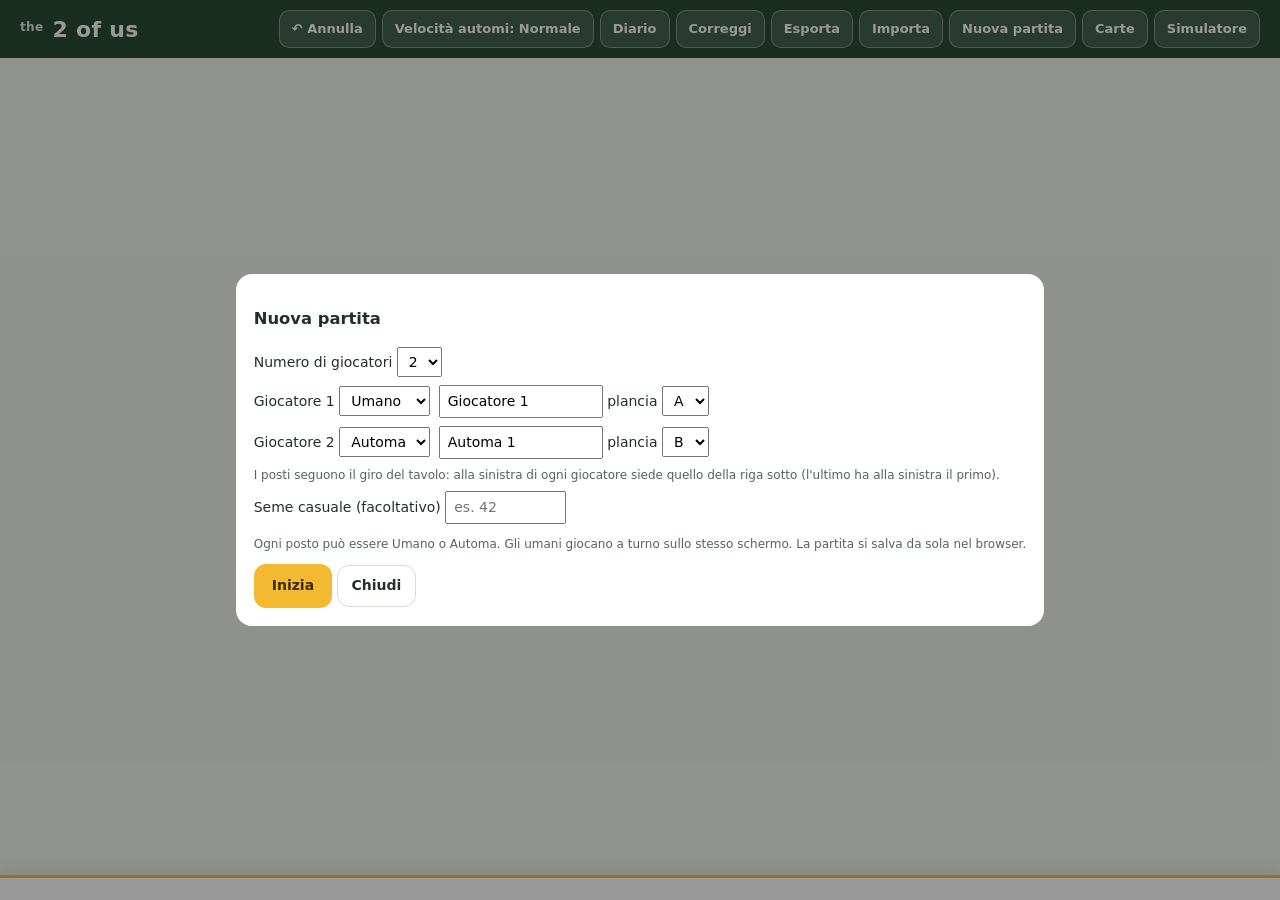
==== index.html @ 9119184b "Add files via upload" ====
<!DOCTYPE html>
<html lang="it">
<head>
<meta charset="utf-8">
<title>the 2 of us – Playtest</title>
<meta name="viewport" content="width=device-width, initial-scale=1">
<link rel="stylesheet" href="style.css?v=20261121a">
</head>
<body>
<header id="top">
  <div class="brand"><span class="brand-the">the</span> 2 of us</div>
  <div class="info" id="hinfo"></div>
  <nav>
    <button id="bUndo" title="Annulla l'ultimo passo">↶ Annulla</button>
    <button id="bSpeed" title="Quanto aspettano gli automi prima di ogni mossa, per poterle seguire (clic per cambiare)">Velocità automi: Normale</button>
    <button id="bLog">Diario</button>
    <button id="bFix">Correggi</button>
    <button id="bSave">Esporta</button>
    <button id="bLoad">Importa</button>
    <button id="bNew">Nuova partita</button>
    <button onclick="location.href='verifica.html'" title="Controlla tutte le carte e come le applica il motore">Carte</button>
    <button onclick="location.href='simulatore.html'" title="Partite tra automi, statistiche, allenamento">Simulatore</button>
  </nav>
</header>

<main id="table">
  <div id="boardCol"></div>
  <aside id="playerCol"></aside>
</main>

<footer id="dock"></footer>

<div id="prompt" class="prompt" hidden></div>
<div id="peek" class="peek" hidden></div>
<aside id="logPanel" class="logpanel" hidden><div class="lp-head"><b>Diario</b><button id="bLogClose" aria-label="Chiudi il diario">✕</button></div><div id="log"></div></aside>

<div class="modal" id="mNew"><div class="box">
  <h3>Nuova partita</h3>
  <label>Numero di giocatori <select id="nP"><option>2</option><option>3</option><option>4</option></select></label>
  <div id="pNames"></div>
  <label>Seme casuale (facoltativo) <input id="seed" size="10" placeholder="es. 42"></label>
  <p class="small">Ogni posto può essere Umano o Automa. Gli umani giocano a turno sullo stesso schermo. La partita si salva da sola nel browser.</p>
  <button class="go" id="bStart">Inizia</button> <button class="btn" id="bCancelNew">Chiudi</button>
</div></div>
<div class="modal" id="mFix"><div class="box" id="fixBox"></div></div>
<div class="modal" id="mScore"><div class="box score" id="scoreBox"></div></div>
<input type="file" id="fileIn" accept=".json" style="display:none">

<script src="board-data.js?v=20261120d"></script>
<script src="effects-data.js?v=20261120d"></script>
<script src="card-logic.js?v=20261120d"></script>
<script src="card-images.js?v=20261120d"></script>
<script src="engine.js?v=20261120d"></script>
<script src="bot-weights.js?v=20261120d"></script>
<script src="bot.js?v=20261120d"></script>
<script src="ui.js?v=20261120d"></script>
</body>
</html>
---- style.css ----
/* the 2 of us – stile layout "Tavolo" */
:root{
  --ink:#22302A; --muted:#56645C; --ground:#EEF2EA; --panel:#fff; --line:#D5DDD2; --soft:#F6F8F4;
  --blue:#2F6FCB; --brown:#8A5A2B; --green:#2F8A42; --sun:#F2B931; --sunsoft:#FFF7E0; --hot:#E08E00; --red:#C0392B;
  --head:#2B4A37; --radius:14px;
  --font:"Nunito",system-ui,-apple-system,"Segoe UI",sans-serif;
  --display:"Fredoka","Nunito",system-ui,sans-serif;
}
*{box-sizing:border-box}
body{margin:0;font:14px/1.35 var(--font);color:var(--ink);background:var(--ground);padding-bottom:210px}
button{font:inherit;color:inherit}
img{display:block}
.small{font-size:12px;color:var(--muted)}
.ic{width:22px;height:22px;object-fit:contain;flex:none;display:inline-block;vertical-align:middle}
.dot{display:inline-block;width:12px;height:12px;border-radius:50%;border:2px solid #fff;box-shadow:0 0 0 1px #0003;flex:none;vertical-align:middle}

/* header */
#top{position:sticky;top:0;z-index:40;display:flex;flex-wrap:wrap;align-items:center;gap:10px 16px;padding:10px 20px;background:var(--head);color:#fff}
.brand{font:700 22px var(--display);letter-spacing:.3px}
.brand-the{font-size:.55em;font-weight:600;vertical-align:.45em;margin-right:1px;opacity:.85}
#top .info{flex:1 1 auto;display:flex;gap:8px;flex-wrap:wrap;align-items:center}
.pill{display:inline-flex;align-items:center;gap:6px;background:#ffffff1f;border-radius:999px;padding:4px 12px;font-size:13px}
.pill.sun{background:var(--sun);color:#3B2A00;font-weight:800}
#top nav{display:flex;gap:6px;flex-wrap:wrap}
#top nav button{background:#ffffff1f;color:#fff;border:1px solid #ffffff55;border-radius:10px;padding:7px 12px;min-height:38px;font-weight:700;font-size:13px;cursor:pointer}
#top nav button:hover{background:#ffffff33}

/* layout */
#table{display:flex;flex-wrap:wrap;gap:14px;padding:14px 20px;align-items:stretch}
#boardCol{flex:999 1 640px;min-width:0;display:flex;flex-direction:column;gap:14px}
#playerCol{flex:1 1 400px;min-width:0;max-width:540px;display:flex;flex-direction:column;gap:14px}
.panel{background:var(--panel);border:1px solid var(--line);border-radius:16px;padding:14px}
.panel h2{font:600 17px var(--display);margin:0}
.ph{display:flex;align-items:baseline;justify-content:space-between;gap:8px;margin-bottom:10px;flex-wrap:wrap}
.row2{display:flex;flex-wrap:wrap;gap:14px}
.row2>.panel{flex:1 1 380px;min-width:0}

/* spazi azione */
.spaces{display:grid;grid-template-columns:repeat(auto-fill,minmax(220px,1fr));gap:10px}
.space{position:relative;background:#fff;border:1px solid var(--line);border-radius:var(--radius);display:flex;flex-direction:column}
.space.occ{background:#F2F4F0}
.space.occ .act{opacity:.55}
.act{display:flex;flex-direction:column;gap:6px;padding:10px;text-align:left;background:none;border:0;border-radius:var(--radius);cursor:pointer;width:100%;min-height:96px}
.act+.act{border-top:1px dashed var(--line);border-radius:0 0 var(--radius) var(--radius)}
.act .t{display:flex;align-items:center;gap:8px}
.act .t img{width:38px;height:38px;object-fit:contain}
.act .nm{font:600 15px var(--display);line-height:1.15;flex:1;min-width:0}
.act .pills{display:flex;gap:6px;flex-wrap:wrap}
.spill{font-size:12px;font-weight:700;border-radius:999px;padding:2px 8px;background:#F2F4F0;color:var(--muted)}
.spill.best{background:#E6F0FB;color:var(--blue)}
.now{font-size:13px;background:var(--sunsoft);border-radius:8px;padding:6px 8px}
.now b{font-weight:800}
.act.can:hover,.act.can:focus-visible{background:#FFF3D6;outline:3px solid var(--hot);outline-offset:-3px}
.act.can .now{background:#FFE6A8}
.act[disabled]{cursor:not-allowed}
.occby{display:inline-flex;align-items:center;gap:4px;font-size:12px;font-weight:700;color:var(--muted)}
.meeple{display:inline-block;width:16px;height:18px;border-radius:8px 8px 3px 3px;border:1px solid #0005;vertical-align:middle}

/* popup livelli */
.levels{display:none;position:absolute;z-index:30;left:8px;top:calc(100% - 6px);width:min(420px,90vw);background:#fff;border:2px solid var(--ink);border-radius:14px;box-shadow:0 14px 34px #0003;padding:12px}
.space.pin .levels{display:block}
body.noworker .space:hover .levels{display:block}
.levels h3{font:600 15px var(--display);margin:0 0 6px}
.levels table{border-collapse:collapse;width:100%;font-size:13px}
.levels td{padding:5px 6px;border-top:1px solid #EEF1EC;vertical-align:top}
.levels td:first-child{width:46px;font-weight:800;text-align:center;color:var(--muted)}
.levels tr.l1 td{background:#FDEDEC}
.levels tr.l2 td{background:#E6F0FB}
.levels tr.l1.l2 td{background:linear-gradient(90deg,#FDEDEC,#E6F0FB)}
.levels .tag{font-size:11px;font-weight:800;border-radius:6px;padding:1px 5px;margin-left:4px;white-space:nowrap}
.levels .note{font-size:12px;color:var(--muted);margin-top:6px}

/* 2 monete */
.coins2{display:flex;align-items:center;gap:10px;padding:10px;border:1px dashed #B9C7B4;border-radius:var(--radius);background:#fff;cursor:pointer;text-align:left;min-height:64px}
.coins2 img{width:40px;height:40px;object-fit:contain}
.coins2.can:hover{outline:3px solid var(--hot);background:#FFF3D6}

/* tracciato hobby */
.htrack{display:flex;gap:4px}
.hcell{flex:1 1 0;min-width:40px;text-align:center;background:var(--soft);border:1px solid var(--line);border-radius:10px;padding:6px 2px 4px}
.hcell .n{font-weight:800;font-size:13px}
.hcell .c{display:flex;justify-content:center;align-items:center;gap:2px;font-size:11px;color:var(--muted)}
.hcell .c img{width:12px;height:12px}
.hcell .pins{height:14px;display:flex;justify-content:center;gap:2px;margin-top:2px}
.hcell.next{background:var(--sunsoft);border:2px dashed var(--hot);cursor:pointer}
.hcell.next:hover{background:#FFE6A8}
.hcell.next[disabled]{cursor:not-allowed;opacity:.6}

/* milestone */
.ms{display:flex;align-items:center;gap:6px;margin-bottom:6px}
.ms .lab{width:112px;display:flex;align-items:center;gap:6px;font-weight:700;font-size:13px;flex:none}
.ms .lab img{width:26px;height:26px;object-fit:contain}
.ms .sl{flex:1 1 0;min-width:0;background:var(--soft);border:1px solid var(--line);border-radius:8px;padding:3px;text-align:center;font-size:11px;min-height:44px}
.ms .sl.on{background:#fff}
.ms .sl.blk{opacity:.4;border-style:dashed}

/* parchi */
.parks{display:grid;grid-template-columns:repeat(3,minmax(0,1fr));gap:10px}
.park{background:#F1F8EC;border:1px solid #BFD9B2;border-radius:12px;padding:8px;display:flex;flex-direction:column;gap:6px;text-align:left}
.park > img{width:100%;height:auto;border-radius:8px}
.park .trees{display:flex;flex-wrap:wrap;gap:3px;justify-content:center;padding:2px 0}
.park .tree{width:20px;height:26px;display:block}
.park .tree.empty{opacity:.7}
.park .ln{display:flex;justify-content:space-between;align-items:center;font-size:12px;gap:6px}
.bar{height:6px;background:#DCE8D5;border-radius:4px}.bar>i{display:block;height:6px;background:var(--green);border-radius:4px}
.park.pick{cursor:pointer;outline:3px solid var(--hot);animation:pulse 1.4s infinite}
@keyframes pulse{50%{outline-color:#F2B93155}}

/* sogni */
.dreams{display:grid;grid-template-columns:repeat(auto-fill,minmax(150px,1fr));gap:10px}
.dream{position:relative}
.dream img{width:100%;height:auto;border-radius:10px}
.dream .marks{position:absolute;right:6px;top:22%;display:flex;flex-direction:column;gap:34%;height:66%}

/* display */
.display{display:grid;grid-template-columns:repeat(7,minmax(0,1fr));gap:8px}
.dslot .h{display:flex;justify-content:space-between;font-size:11px;font-weight:700;color:var(--muted);margin-bottom:3px}
.dslot .h span{display:flex;align-items:center;gap:2px}
.dslot .h img{width:13px;height:13px}
.dslot .wrap{position:relative}
.dslot.lock img.card{opacity:.4;filter:grayscale(1)}
.dslot .lockt{position:absolute;left:4px;right:4px;bottom:4px;background:#22302AE6;color:#fff;font-size:10px;font-weight:700;border-radius:6px;padding:2px 4px;text-align:center}
img.card{width:100%;height:auto;border-radius:9px;box-shadow:0 2px 6px #0002}

/* pannello giocatore */
.ptabs{display:flex;gap:6px;flex-wrap:wrap}
.ptab{flex:1 1 140px;border:1px solid var(--line);border-radius:12px;padding:8px 10px;background:#fff;cursor:pointer;text-align:left}
.ptab.sel{outline:2px solid var(--ink)}
.ptab.cur{box-shadow:inset 0 0 0 3px var(--sun)}
.ptab .n{font-weight:800;display:flex;align-items:center;gap:6px}
.ptab .s{font-size:12px;color:var(--muted)}
.me{border-width:2px}
.mehead{display:flex;align-items:center;gap:10px;margin-bottom:10px}
.mehead .nm{font:700 18px var(--display)}
.mehead .vp{margin-left:auto;font:700 20px var(--display);display:flex;align-items:center;gap:4px}
.res{display:flex;flex-wrap:wrap;gap:6px}
.chip{display:flex;align-items:center;gap:7px;background:var(--soft);border:1px solid var(--line);border-radius:12px;padding:5px 9px}
.chip img{width:22px;height:22px;object-fit:contain}
.chip b{font-size:15px;font-weight:800;line-height:1}
.chip span{font-size:11px;color:var(--muted);display:block;line-height:1.1}
.sect{font-size:11px;font-weight:800;letter-spacing:.6px;text-transform:uppercase;color:var(--muted);margin:12px 0 6px}

/* lavoratori */
.workers{display:grid;grid-template-columns:repeat(2,minmax(0,1fr));gap:10px}
.wcol{border:2px dashed #B9C7B4;border-radius:12px;padding:8px;display:flex;flex-direction:column;gap:8px;min-width:0}
.wbtn{display:flex;align-items:center;gap:8px;width:100%;background:#fff;border:1px solid var(--line);border-radius:10px;padding:6px 8px;min-height:48px;cursor:default;text-align:left}
.wbtn .mp{flex:none;display:flex;transition:transform .15s}
.wbtn .wl{font-weight:800;font-size:13px}
.wbtn .ws{font-size:11px;color:var(--muted)}
.wbtn.can{cursor:pointer}
.wbtn.can:hover{border-color:var(--hot)}
.wbtn.on{background:#FFF3D6;border:2px solid var(--hot)}
.wbtn.on .mp{transform:translateY(-6px);filter:drop-shadow(0 6px 4px #0004)}
.wbtn.used{opacity:.45}
.tally{display:flex;gap:6px;flex-wrap:wrap}
.tally span{display:inline-flex;align-items:center;gap:2px;font-size:13px;font-weight:800}
.tally img{width:20px;height:20px}
.stack{display:flex;flex-direction:column}
.stack img.card{width:100%;margin-top:-118%}
.stack img.card:first-child{margin-top:0}
.stack.small img.card{margin-top:-122%}
.stack.small img.card:first-child{margin-top:0}
.wcol .stackbox{max-width:120px}
.jbar{display:flex;align-items:center;gap:8px;flex-wrap:wrap;background:var(--sunsoft);border:2px solid var(--hot);border-radius:12px;padding:8px 10px;margin-top:10px}
.jbar .lbl{font-weight:800;font-size:13px;display:flex;align-items:center;gap:6px}
.seg{display:inline-flex;border:1px solid var(--line);border-radius:10px;overflow:hidden;background:#fff}
.seg button{border:0;background:#fff;padding:6px 12px;min-height:36px;font-weight:800;cursor:pointer}
.seg button.on{background:var(--hot);color:#fff}
.seg button[disabled]{opacity:.35;cursor:not-allowed}

/* tracciati e casa */
.trk{display:flex;align-items:center;gap:6px;margin-bottom:6px}
.trk .lab{width:74px;display:flex;align-items:center;gap:4px;font-size:12px;font-weight:800;flex:none}
.trk .cells{display:flex;gap:2px;flex:1;min-width:0}
.trk .cl{flex:1 1 0;min-width:0;text-align:center;font-size:10px;font-weight:800;padding:2px 0;border-radius:5px;background:var(--soft)}
.trk .cl.cur{background:var(--sun)}
.trk .cl.bar{border-right:3px solid var(--red)}
.trk .cl img{width:12px;height:12px;margin:1px auto 0}
.housewrap{display:flex;gap:12px;align-items:flex-start;flex-wrap:wrap}
.house{display:grid;grid-template-columns:repeat(6,var(--c,34px));grid-auto-rows:var(--c,34px);gap:3px}
.hc{position:relative;border-radius:6px;border:1px solid #0000001f;display:flex;align-items:center;justify-content:center}
.hc.W{background:#fff}.hc.G{background:#D9DDE2}.hc.B{background:#E3C9A8}.hc.V{background:#C6E4B5}
.hc.S{box-shadow:inset 0 0 0 2px #22302A66}
.hc img.b{width:58%;height:58%;object-fit:contain}
.hc .o{position:absolute;inset:2px;border-radius:5px;display:flex;align-items:center;justify-content:center;color:#fff;font-size:8px;font-weight:800;text-align:center;line-height:1.05;overflow:hidden;padding:1px}
.hc .o.room{background:var(--brown)}.hc .o.tile{background:#6B5B4E}.hc .o.garden{background:#4F8A3A}.hc .o.dog{background:#A0622B}.hc .o.cat{background:#E08A2D}
.hc .o img{width:70%;height:70%;object-fit:contain}
.hc.cand::after{content:"";position:absolute;inset:1px;border-radius:5px;background:#F2B93199;outline:3px solid var(--hot)}
.hc.clk{cursor:pointer}
.side{display:flex;flex-direction:column;gap:6px;font-size:12px;flex:1;min-width:150px}
.medals{display:flex;flex-direction:column;gap:4px}
.medals .mr{display:flex;align-items:center;gap:4px}
.medals .mr img{width:22px;height:22px}
.medals .md{font-size:10px;border:1px solid var(--line);border-radius:8px;padding:1px 5px;background:#fff}
.medals .md.used{opacity:.3;text-decoration:line-through}
.fam{display:grid;grid-template-columns:repeat(2,minmax(0,1fr));gap:6px}
.fam .f{border:1px solid var(--line);border-radius:10px;padding:5px;font-size:11px;display:flex;gap:6px;align-items:center;background:#fff}
.fam .f.on{background:#EAF5E4;border-color:#9CC28D}
.fam .f img{width:34px;height:auto;border-radius:4px}
.ben{display:flex;gap:8px;flex-wrap:wrap}
.ben span{display:flex;align-items:center;gap:4px;font-size:12px;font-weight:700;border:1px solid var(--line);border-radius:999px;padding:2px 8px 2px 2px;background:#fff}
.ben span.off{opacity:.35}
.ben img{width:24px;height:24px}
.ups{display:flex;gap:6px;flex-wrap:wrap}
.ups span{font-size:12px;border:1px solid var(--line);border-radius:8px;padding:2px 6px;background:#fff}
.rooms{display:grid;grid-template-columns:repeat(auto-fill,minmax(70px,1fr));gap:6px}
.opp{display:flex;align-items:center;gap:10px}
.opp .vp{font:700 18px var(--display)}

/* mano (dock) */
#dock{position:fixed;left:0;right:0;bottom:0;z-index:35;background:#fff;border-top:3px solid var(--sun);box-shadow:0 -6px 20px #0001;padding:10px 20px 12px;display:flex;flex-wrap:wrap;gap:12px 20px;align-items:flex-end}
.hand{flex:1 1 520px;min-width:0}
.hand .cards{display:flex;gap:10px;align-items:flex-end;overflow-x:auto;padding-top:16px}
.hc2{position:relative;flex:none;width:112px;border:0;background:none;padding:0;cursor:default;transition:transform .15s}
.hc2:hover{transform:translateY(-12px)}
.hc2 .st{position:absolute;left:4px;right:4px;bottom:4px;font-size:10px;font-weight:800;border-radius:6px;padding:2px 4px;text-align:center;color:#fff}
.hc2.ok .st{background:var(--green)}
.hc2.jl .st{background:var(--blue)}
.hc2.no img{opacity:.55;filter:grayscale(.7)}
.hc2.no .st{background:#555}
.hc2.dream .st{background:#3E9A4C}
.hc2.pick{cursor:pointer}
.hc2.pick img{outline:3px solid var(--hot)}
.hc2.chosen img{outline:4px solid var(--blue);transform:translateY(-8px)}
.turnbox{flex:1 1 340px;min-width:0;background:var(--sunsoft);border-radius:14px;padding:12px;display:flex;flex-direction:column;gap:8px}
.turnbox .tt{font:600 17px var(--display);display:flex;align-items:center;gap:8px}
.turnbox .tx{font-size:13px;color:var(--muted)}
.btns{display:flex;gap:8px;flex-wrap:wrap}
.btn{font-weight:700;background:#fff;color:var(--ink);border:1px solid var(--line);border-radius:12px;padding:8px 14px;min-height:42px;cursor:pointer}
.btn:hover:not([disabled]){border-color:var(--hot)}
.btn[disabled]{opacity:.4;cursor:not-allowed}
.go{font-weight:800;background:var(--sun);color:#3B2A00;border:0;border-radius:12px;padding:10px 18px;min-height:44px;cursor:pointer}
.go[disabled]{opacity:.45;cursor:not-allowed}

/* richiesta contestuale */
.prompt{position:fixed;z-index:45;top:74px;left:50%;transform:translateX(-50%);width:min(760px,94vw);max-height:calc(100vh - 300px);overflow:auto;background:#FFFBF0;border:2px solid var(--hot);border-radius:16px;box-shadow:0 18px 40px #0003;padding:14px 16px}
.prompt .who{display:flex;align-items:center;flex-wrap:wrap;gap:8px;font-size:15px;color:var(--ink);border-left:5px solid;padding:2px 0 2px 8px;margin-right:150px}
.prompt .who .small{margin-left:auto}
.prompt h3{font:600 18px var(--display);margin:4px 0 10px}
.prompt .opts{display:flex;flex-wrap:wrap;gap:8px}
.prompt .grp{width:100%;font-size:11px;font-weight:800;letter-spacing:.5px;text-transform:uppercase;color:var(--muted);margin-top:4px}
.prompt .opt{font-weight:700;text-align:left;background:#fff;border:1px solid #C9B9A2;border-radius:12px;padding:8px 12px;min-height:42px;cursor:pointer;max-width:100%}
.prompt .opt:hover:not([disabled]){background:#FFF3D6;border-color:var(--hot)}
.prompt .opt[disabled]{opacity:.4;cursor:not-allowed}
.prompt .cardopts{display:grid;grid-template-columns:repeat(auto-fill,minmax(130px,1fr));gap:10px;margin-top:10px}
.prompt .cardopt{border:0;background:none;padding:0;cursor:pointer;text-align:center;font-size:12px;font-weight:700}
.prompt .cardopt img{border-radius:10px;margin-bottom:4px}
.prompt .cardopt:hover img{outline:3px solid var(--hot)}
.prompt .cardopt.sel img{outline:4px solid var(--blue)}
.prompt .cardopt[disabled]{opacity:.4;cursor:not-allowed}
.prompt .hint{font-size:12px;color:var(--muted);margin-top:8px}
.prompt .min{position:absolute;right:10px;top:8px}

/* anteprima carta */
.peek{position:fixed;z-index:60;pointer-events:none;width:260px;border-radius:14px;box-shadow:0 18px 40px #0005;background:#fff;padding:6px}
.peek img{width:100%;border-radius:10px}
.peek .tx{font-size:12px;padding:6px 4px 2px;max-height:180px;overflow:hidden}

/* diario */
.logpanel{position:fixed;z-index:50;right:12px;top:70px;width:min(380px,92vw);max-height:calc(100vh - 300px);background:#fff;border:1px solid var(--line);border-radius:14px;box-shadow:0 14px 34px #0003;display:flex;flex-direction:column}
.lp-head{display:flex;justify-content:space-between;align-items:center;padding:8px 12px;border-bottom:1px solid var(--line)}
.lp-head button{border:0;background:none;font-size:16px;cursor:pointer;min-width:36px;min-height:36px}
#log{overflow:auto;padding:8px 12px;font-size:12px}
#log div{padding:3px 0;border-bottom:1px dotted #E4E9E1}

/* modali */
.modal{position:fixed;inset:0;background:#0006;display:none;align-items:center;justify-content:center;z-index:70}
.modal.on{display:flex}
.modal .box{background:#fff;border-radius:16px;padding:18px;min-width:min(440px,94vw);max-width:820px;max-height:88vh;overflow:auto}
.modal label{display:block;margin:8px 0}
.modal input,.modal select{font:inherit;padding:5px 7px}
.adj{display:grid;grid-template-columns:150px 42px 60px 42px;gap:4px;align-items:center;margin:3px 0}
.adj button{min-height:32px}
.score table{border-collapse:collapse}
.score td,.score th{border:1px solid var(--line);padding:4px 10px;text-align:right}
.score th:first-child,.score td:first-child{text-align:left}

@media (max-width:760px){
  #table{padding:10px}
  .display{grid-template-columns:repeat(4,minmax(0,1fr))}
  .parks{grid-template-columns:repeat(1,minmax(0,1fr))}
  body{padding-bottom:300px}
}
[hidden]{display:none!important}
.trk .cells{display:grid;grid-template-columns:repeat(var(--n),minmax(0,1fr));gap:2px}
.trk .cl{font-size:9px;letter-spacing:-.3px}
.trk .cl img.ic{display:block;margin:1px auto 0;width:11px;height:11px}
.next1{font-size:12px;color:var(--muted);padding:0 2px}
.next1 b{color:var(--blue)}
.levels{pointer-events:none}
/* v0.3 */
.actwrap{position:relative}
.actwrap+.actwrap{border-top:1px dashed var(--line)}
.actwrap .act+.act{border-top:0}
.levels{left:8px;top:calc(100% - 4px)}
body.noworker .space:hover .levels{display:none}
body.noworker .actwrap:hover .levels,.actwrap.pin .levels{display:block}
.space.occ .act{opacity:.55}
.dslot.far .wrap img.card{outline:2px dashed #9AA79F;outline-offset:2px}
.dslot.far .h{color:#9AA79F}
.dreams{grid-template-columns:repeat(5,minmax(0,1fr))}
.dream .dmark{position:absolute;right:7%;width:16px;height:16px;border-radius:50%;border:2px solid #fff;box-shadow:0 0 0 1px #0006,0 2px 4px #0004;transform:translateY(-50%)}
.btrack{display:flex;align-items:flex-start;gap:8px;margin-bottom:10px}
.btrack .lab{width:78px;display:flex;align-items:center;gap:5px;font-weight:800;font-size:13px;flex:none;padding-top:6px}
.btrack .lab img{width:26px;height:26px}
.bcells{flex:1;min-width:0;display:grid;grid-template-columns:repeat(var(--n),minmax(0,1fr));gap:2px}
.bt{background:var(--soft);border:1px solid var(--line);border-radius:7px;text-align:center;padding:3px 0 2px;min-height:64px;display:flex;flex-direction:column;align-items:center;gap:1px}
.bt b{font-size:12px}
.bt.bar{border-right:3px solid var(--red)}
.bt.me{background:var(--sunsoft);border-color:var(--hot)}
.bt .sy{height:16px}.bt .sy img{width:16px;height:16px}
.bt .vp{font-size:10px;font-weight:800;color:var(--muted);height:12px}
.bt .pins{display:flex;flex-wrap:wrap;justify-content:center;gap:1px}
.bt .pins .dot{width:10px;height:10px}
.park .ln b.ready{color:var(--green)}
.turnbox .recent{font-size:12px;color:var(--muted);background:#fff;border-radius:8px;padding:5px 8px}
.modal .pt{margin-right:4px}

/* v0.4 – icone, meeple, tracciati grandi */
#playerCol>.me{flex:1 1 auto}
.mpl{display:inline-block;vertical-align:middle;flex:none}
.oi{display:inline-flex;align-items:center;gap:1px;white-space:nowrap}
.oi img{width:22px;height:22px;object-fit:contain}
.oi b{font-size:12px;font-weight:800}
.ops{display:inline-flex;flex-wrap:wrap;align-items:center;gap:4px 8px;vertical-align:middle}
.oalt{display:inline-flex;align-items:center;gap:4px;background:#fff;border:1px dashed #C9B9A2;border-radius:8px;padding:1px 5px}
.oalt>i{font-style:normal;font-weight:800;color:var(--muted)}
.otx{font-size:11px;color:var(--muted)}
.tile{font-size:10px;font-weight:800;border-radius:5px;padding:2px 5px;color:#fff;background:#8A949C}
.tile.gold{background:#C99A12}
.now{display:flex;flex-wrap:wrap;align-items:center;gap:6px}
.next1{display:flex;flex-wrap:wrap;align-items:center;gap:6px}
.levels .pi{margin-bottom:2px}
.levels .pt{font-size:11px;color:var(--muted)}
.ms .sl .oi img{width:18px;height:18px}
.ms .sl .ops{justify-content:center;gap:2px 4px}
.pbon{display:flex;flex-wrap:wrap;align-items:center;gap:4px;font-size:12px}
.pbon .arr{font-weight:800;color:var(--muted)}
.pbon .pvp{margin-left:auto}
.pbon .oi img{width:20px;height:20px}
/* riga Hobby (stretta) + Cultura e Stress (larga) */
.rowht{display:grid;grid-template-columns:minmax(250px,1fr) minmax(0,2.4fr);gap:14px}
.hob .htrack{display:grid;grid-template-columns:repeat(5,minmax(0,1fr));gap:4px}
.hob .hcell{min-width:0;padding:4px 1px 3px}
.hmenu{display:flex;flex-wrap:wrap;gap:6px 10px;margin-top:8px;padding-top:6px;border-top:1px dashed var(--line)}
.hmenu .oi img{width:24px;height:24px}
.btrack{flex-direction:column;align-items:stretch;gap:4px;margin-bottom:12px}
.btrack .lab{width:auto;padding-top:0;font-size:14px}
.bt{min-height:90px;padding:4px 0 3px;gap:3px;border-radius:8px}
.bt b{font-size:16px}
.bt .sy{height:24px}.bt .sy img{width:24px;height:24px}
.bt .vp{font-size:12px;height:15px}
.bt .pins .dot{width:14px;height:14px}
/* medaglie con bonus */
.medals .md{display:inline-flex;align-items:center;gap:3px;font-size:11px;padding:2px 6px;border-radius:9px}
.medals .md b{font-size:12px}
.medals .md .oi img{width:18px;height:18px}
.medals .mr{flex-wrap:wrap}
/* pulsanti lavoratore nel riquadro del turno */
.btn.wq{display:inline-flex;align-items:center;gap:6px}
.btn.wq.on{background:#FFF3D6;border:2px solid var(--hot)}
/* scelta iniziale */
.famopts{display:grid;grid-template-columns:repeat(2,minmax(0,1fr));gap:10px}
.famopt{display:flex;gap:10px;align-items:flex-start;text-align:left;background:#fff;border:2px solid var(--line);border-radius:12px;padding:8px;cursor:pointer}
.famopt>img{width:110px;height:auto;border-radius:8px;flex:none}
.famopt.sel{border-color:var(--blue);box-shadow:0 0 0 3px #2F6FCB33}
@media (max-width:900px){.rowht{grid-template-columns:1fr}}

/* fine partita */
.modal .box.score{width:min(860px,94vw);max-width:860px}
.sc-head{display:flex;justify-content:space-between;align-items:center;gap:10px}
.sc-head h3{font:600 20px var(--display);margin:0}
.podium{display:flex;flex-wrap:wrap;gap:8px;margin:10px 0}
.pod{display:flex;align-items:center;gap:8px;background:var(--soft);border:1px solid var(--line);border-radius:12px;padding:8px 12px;flex:1 1 180px}
.pod.win{background:var(--sunsoft);border-color:var(--sun)}
.pod .pos{font:700 20px var(--display)}
.pod .tot{margin-left:auto;font:700 18px var(--display)}
.stack-bars{display:flex;flex-direction:column;gap:6px}
.sbrow{display:grid;grid-template-columns:140px minmax(0,1fr) 44px;align-items:center;gap:8px}
.sbn{font-weight:700;font-size:13px;display:flex;align-items:center;gap:6px;white-space:nowrap;overflow:hidden}
.sbrow>div{display:flex}
.sbbar{display:flex;height:26px;border-radius:7px;overflow:hidden}
.sbbar i{display:flex;align-items:center;justify-content:center;color:#fff;font-size:11px;font-weight:800;font-style:normal;min-width:2px;border-right:1px solid #fff8}
.sbrow b{font:700 16px var(--display);text-align:right}
.legend{display:flex;flex-wrap:wrap;gap:4px 12px;margin-top:8px;font-size:12px;color:var(--muted)}
.legend i,.sw{display:inline-block;width:11px;height:11px;border-radius:3px;margin-right:4px;vertical-align:middle}
.score table.sctab{width:100%}
.sctab td.best{background:#EAF5E4;font-weight:800}
.sctab tr.tot td{font-weight:800;border-top:2px solid var(--ink)}
.lchart{width:100%;height:auto;background:#fff;border:1px solid var(--line);border-radius:10px}
.mslist{display:flex;flex-wrap:wrap;gap:6px}
.mslist span{font-size:12px;background:var(--soft);border:1px solid var(--line);border-radius:8px;padding:2px 8px;display:inline-flex;align-items:center;gap:4px}

/* menu azioni Hobby, come sul tabellone */
.hmenu{display:flex;align-items:center;gap:8px;margin-top:8px;padding-top:0;border-top:0}
.hmenu .hico img{width:32px;height:32px;object-fit:contain}
.hopts{flex:1;display:grid;grid-template-columns:repeat(3,minmax(0,1fr));gap:2px;background:var(--ink);border:2px solid var(--ink);border-radius:10px;overflow:hidden}
.hopt{display:flex;align-items:center;justify-content:center;gap:1px;padding:3px 2px;min-height:34px;background:#fff}
.hopt img{width:26px;height:26px;object-fit:contain}
.hopt b{font:700 13px var(--display)}

/* milestone reclamate: disco grande del colore del giocatore sopra il bonus */
.ms .sl{position:relative}
.ms .sl .msdisc{position:absolute;left:50%;top:calc(50% + 7px);width:36px;height:36px;transform:translate(-50%,-50%);border-radius:50%;border:3px solid #fff;box-shadow:0 0 0 1px #0007,0 3px 6px #0005;display:flex;align-items:center;justify-content:center;color:#fff;font:800 15px/1 var(--display,inherit);text-shadow:0 1px 2px #0008}
/* riepilogo milestone sulla plancia */
.msrecap{display:grid;gap:3px;margin-bottom:6px}
.msr{display:grid;grid-template-columns:20px 74px 44px 1fr;align-items:center;gap:6px;font-size:12px}
.msr img{width:18px;height:18px;object-fit:contain}
.msr .msv{text-align:right}
.msr .msp{display:flex;gap:4px;flex-wrap:wrap}
.mst{min-width:24px;padding:1px 6px;border-radius:999px;border:1px solid var(--line);background:#fff;text-align:center;font-weight:700;font-size:11px;color:var(--muted)}
.mst.ok{background:#3E9A4C;border-color:#3E9A4C;color:#fff}
.mst.nx{border-color:var(--hot);color:var(--ink);background:#FFF3D6}
/* tessera Famiglia */
.famtile{display:flex;gap:8px;align-items:flex-start;border:1px solid var(--line);border-radius:10px;padding:6px;background:#fff;margin-bottom:6px;font-size:12px}
.famtile img{width:84px;height:auto;border-radius:6px;flex:none}
.famtile b{font-size:13px}
.famtile .fk{display:inline-block;font-size:10px;font-weight:800;text-transform:uppercase;letter-spacing:.4px;color:#fff;background:#8A5A2B;border-radius:4px;padding:0 4px;margin-top:4px}
/* scelta del Sogno */
.dpick{display:grid;grid-template-columns:repeat(auto-fill,minmax(170px,1fr));gap:12px;margin-top:8px}
.dpc.off{opacity:.45}
.dpc .dimg{position:relative}
.dpc .dimg img{width:100%;height:auto;border-radius:10px;display:block}
.dpc .dlv{position:absolute;left:3%;width:94%;border:3px solid var(--hot);border-radius:10px;background:#FFC94733;cursor:pointer;display:flex;align-items:flex-end;justify-content:center;padding:0 0 4px}
.dpc .dlv span{background:var(--hot);color:#fff;font-size:11px;font-weight:800;border-radius:999px;padding:1px 8px;opacity:0;transition:opacity .12s}
.dpc .dlv:hover{background:#FFC94766}
.dpc .dlv:hover span{opacity:1}
.dpc .dtaken{position:absolute;right:6%;width:26px;height:26px;border-radius:50%;border:3px solid #fff;box-shadow:0 0 0 1px #0007,0 2px 5px #0005;transform:translateY(-50%)}
.dpc .dcap{font-size:12px;font-weight:700;text-align:center;margin-top:4px}

/* parchi e 9 milestone della plancia */
.pkline{display:flex;align-items:center;gap:8px;flex-wrap:wrap;font-size:13px;margin-bottom:6px}
.pkline .small{margin-left:auto}
.msboard{display:grid;grid-template-columns:repeat(9,minmax(0,1fr));gap:4px}
.msb{border:1px solid var(--line);border-radius:8px;background:#fff;padding:3px 2px;text-align:center;display:flex;flex-direction:column;align-items:center;gap:1px}
.msb .mtop{display:flex;align-items:center;gap:2px}
.msb .mdisc{width:16px;height:16px;border-radius:50%;border:2px solid #fff;box-shadow:0 0 0 1px #0006;flex:none}
.msb.done .mdisc{background:none;border:1.5px dashed #9AA79F;box-shadow:none}
.msb .ic{width:18px;height:18px}
.msb b{font-size:13px;line-height:1}
.msb.done{background:var(--soft)}
.msb.done b,.msb.done .ic{opacity:.45}
.msb:nth-child(3n){margin-right:6px}

/* Famiglia accanto alla Residenza */
.housewrap{flex-wrap:nowrap}
.famcol{flex:1 1 0;min-width:0;display:flex;flex-direction:column;gap:5px}
.famcol .famtile{margin:0;padding:4px;gap:6px;font-size:11px;flex-direction:column}
.famcol .famtile img{width:100%;max-width:120px}
.famcol .fam{grid-template-columns:1fr 1fr;gap:4px}
.famcol .fam .f{padding:3px;gap:4px;font-size:10px;line-height:1.15}
.famcol .fam .f img{width:24px}
.side.under{margin-top:8px}
.famhd{float:right}
@media (max-width:430px){.housewrap{flex-wrap:wrap}.famhd{display:none}}
.famcol .fam .f{flex-direction:column;align-items:center;text-align:center;min-width:0;overflow:hidden}
.famcol .fam .f span{display:block;width:100%;overflow:hidden;text-overflow:ellipsis;white-space:nowrap}
.famcol .fam .f span br{display:none}
.famcol .fam .f span b{display:block;overflow:hidden;text-overflow:ellipsis}
.famcol .fam .f img{width:30px}

/* scelta della milestone sul tabellone */
.panel.mspick{outline:3px solid var(--hot);outline-offset:2px}
.ms .sl.pick{cursor:pointer;background:var(--sunsoft);border:2px solid var(--hot);animation:pulse 1.4s infinite;outline:3px solid var(--hot);outline-offset:-1px;font:inherit;font-size:11px}
.ms .sl.pick:hover{background:#FFE6A8}
.ms .sl.inf{flex:0 0 52px}

/* Figli, Cane e Gatto in una riga sotto la casa */
.famrow{grid-template-columns:repeat(4,minmax(0,1fr));gap:4px;margin-top:6px}
.famrow .f{padding:3px 4px;gap:4px;font-size:10px;line-height:1.15;min-width:0;overflow:hidden}
.famrow .f img{width:26px;flex:none}
.famrow .f span{min-width:0;overflow:hidden;text-overflow:ellipsis}
.famrow .f span b{display:block;white-space:nowrap;overflow:hidden;text-overflow:ellipsis}
.famcol .famtile{height:100%}
/* milestone della plancia: una riga per tipo */
.msrows{display:flex;flex-direction:column;gap:4px}
.msrow{display:flex;align-items:center;gap:8px;border:1px solid var(--line);border-radius:10px;background:#fff;padding:4px 8px}
.mscat{flex:1;min-width:0;display:flex;flex-direction:column;line-height:1.2}
.mscat b{font-size:13px}
.mscat span{font-size:11px;color:var(--muted)}
.mscells{display:flex;gap:6px;flex:none}
.msrows .msb{border:0;background:none;padding:0;width:30px;margin:0;display:flex;flex-direction:column;align-items:center;gap:1px}
.msrows .msb .mdisc{width:20px;height:20px}
.msrows .msb b{font-size:13px}
.msrows .msb.done{background:none}
.msrows .msb.done b{opacity:.4}

/* v5: Figli/Cane/Gatto sotto la griglia, Famiglia solo immagine */
.housewrap{display:flex;gap:10px;align-items:flex-start;flex-wrap:nowrap}
.hleft{flex:none;display:flex;flex-direction:column;gap:5px}
.kidsrow{display:grid;grid-template-columns:repeat(4,minmax(0,1fr));gap:3px;width:calc(6 * 34px + 5 * 3px)}
.kid{border:1px solid var(--line);border-radius:7px;background:#fff;padding:2px;display:flex;flex-direction:column;align-items:center;gap:1px;min-width:0;opacity:.75}
.kid.on{background:#EAF5E4;border-color:#9CC28D;opacity:1}
.kid img{width:100%;height:auto;border-radius:4px}
.kid img.ic{width:26px;height:26px;margin:6px 0}
.kid span{font-size:9px;line-height:1.1;text-align:center;white-space:nowrap;overflow:hidden;text-overflow:ellipsis;max-width:100%}
.famcol{flex:1 1 0;min-width:0}
.famcard img{width:100%;max-width:190px;height:auto;border-radius:10px;box-shadow:0 2px 6px #0002}
/* milestone: tre righe, titolo a sinistra e tre slot a destra */
.msrow{padding:5px 10px}
.mscat b{font-size:14px}
.mscells{gap:10px}
.msrows .msb{width:28px}

/* tracciato Hobby come sul tabellone: partenza + costo per raggiungere ogni casella */
.hcell.start{background:#EEF2EA;border-style:dashed}
.hcell.start .n{font-size:10px;font-weight:800;color:var(--muted);text-transform:uppercase;letter-spacing:.3px;padding-top:2px}
.hcell .c.big{font-size:14px;color:var(--ink);gap:3px}
.hcell .c.big img{width:18px;height:18px}
.hcell .c.big b{font-weight:800}

.hcell.zero{opacity:.75;border-style:dashed}
.hcell .n{font-size:11px;font-weight:800;color:var(--muted);line-height:1}
.mscat .mscount{display:block;font-size:12px;font-weight:700;color:var(--ink)}

/* membri della famiglia: bloccati in grigio con lucchetto, sbloccati con il colore del giocatore */
.kid{position:relative}
.kid.locked{opacity:1;background:#EEF0EC;border:2px dashed #A9B3AC}
.kid.locked img{filter:grayscale(1);opacity:.45}
.kid.locked span{color:var(--muted);font-weight:700}
.kid.on{border-width:2px;border-style:solid;background:#fff}
.kid.on span{font-weight:800}
.kid .lock{position:absolute;top:2px;right:2px;background:#fff;border-radius:50%;width:18px;height:18px;display:flex;align-items:center;justify-content:center;box-shadow:0 0 0 1px #0002}
.kid .lock svg{width:10px;height:12px}

/* Hobby: caselle piccole, costi tra una casella e l'altra */
.hob .htrack{display:grid;grid-template-columns:repeat(5,minmax(0,1fr) auto);gap:4px 2px;align-items:center}
.hob .hcell{min-width:0;min-height:38px;padding:3px 1px 2px;border-radius:9px;display:flex;flex-direction:column;justify-content:space-between}
.hob .hcell .n{font-size:10px;line-height:1;min-height:10px}
.hob .hcell .pins{height:13px;margin-top:2px}
.hcost{display:flex;flex-direction:column;align-items:center;justify-content:center;gap:0;font-size:12px;color:var(--ink);padding:0 1px;line-height:1}
.hcost img{width:15px;height:15px}
.hcost b{font:700 12px var(--display)}
.hcost .arr{font-size:11px;color:var(--muted);font-weight:800}
.hcost.pay{background:var(--sun);border-radius:8px;padding:2px 3px;box-shadow:0 0 0 2px var(--hot)}
.hcost.pay .arr{color:#3B2A00}
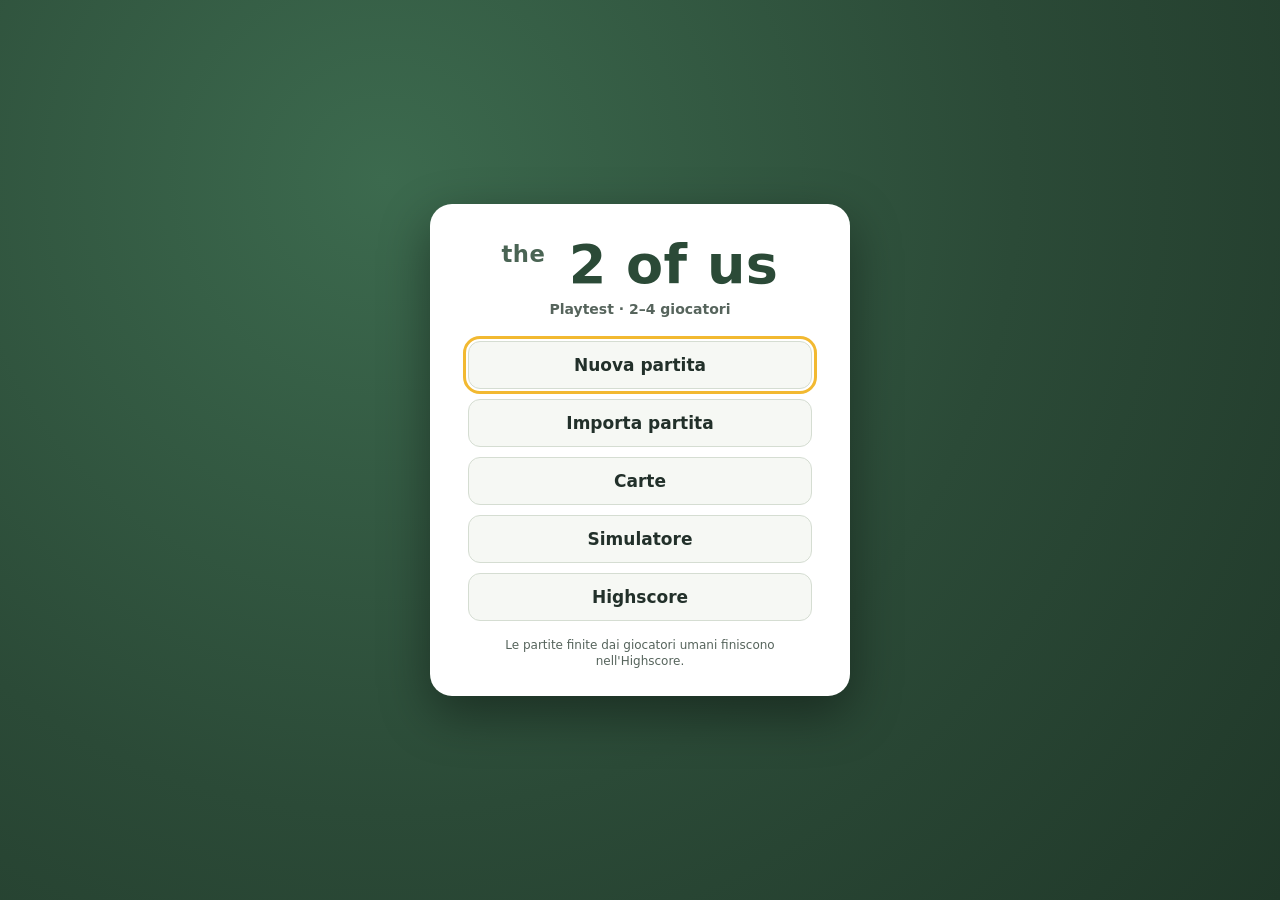
==== commit b136ce16: "Add files via upload" ====
--- a/index.html
+++ b/index.html
@@ -4,24 +4,38 @@
 <meta charset="utf-8">
 <title>the 2 of us – Playtest</title>
 <meta name="viewport" content="width=device-width, initial-scale=1">
-<link rel="stylesheet" href="style.css?v=20261121a">
+<link rel="stylesheet" href="style.css?v=20261123a">
 </head>
 <body>
 <header id="top">
   <div class="brand"><span class="brand-the">the</span> 2 of us</div>
   <div class="info" id="hinfo"></div>
   <nav>
+    <button id="bMenu" title="Torna alla schermata iniziale (la partita resta salvata)">☰ Menu</button>
     <button id="bUndo" title="Annulla l'ultimo passo">↶ Annulla</button>
     <button id="bSpeed" title="Quanto aspettano gli automi prima di ogni mossa, per poterle seguire (clic per cambiare)">Velocità automi: Normale</button>
     <button id="bLog">Diario</button>
     <button id="bFix">Correggi</button>
     <button id="bSave">Esporta</button>
-    <button id="bLoad">Importa</button>
-    <button id="bNew">Nuova partita</button>
-    <button onclick="location.href='verifica.html'" title="Controlla tutte le carte e come le applica il motore">Carte</button>
-    <button onclick="location.href='simulatore.html'" title="Partite tra automi, statistiche, allenamento">Simulatore</button>
   </nav>
 </header>
+
+
+<section id="home" class="home" aria-label="Schermata iniziale">
+  <div class="home-card">
+    <h1 class="home-title"><span class="brand-the">the</span> 2 of us</h1>
+    <p class="home-sub">Playtest · 2–4 giocatori</p>
+    <div class="home-menu">
+      <button class="hbtn primary" id="hContinue" hidden>Continua partita</button>
+      <button class="hbtn" id="hNew">Nuova partita</button>
+      <button class="hbtn" id="hLoad">Importa partita</button>
+      <button class="hbtn" id="hCards" title="Controlla tutte le carte e come le applica il motore">Carte</button>
+      <button class="hbtn" id="hSim" title="Partite tra automi, statistiche, allenamento">Simulatore</button>
+      <button class="hbtn" id="hScores">Highscore</button>
+    </div>
+    <p class="small home-foot" id="hFoot"></p>
+  </div>
+</section>
 
 <main id="table">
   <div id="boardCol"></div>
@@ -44,15 +58,16 @@
 </div></div>
 <div class="modal" id="mFix"><div class="box" id="fixBox"></div></div>
 <div class="modal" id="mScore"><div class="box score" id="scoreBox"></div></div>
+<div class="modal" id="mHs"><div class="box hs" id="hsBox"></div></div>
 <input type="file" id="fileIn" accept=".json" style="display:none">
 
-<script src="board-data.js?v=20261120d"></script>
-<script src="effects-data.js?v=20261120d"></script>
-<script src="card-logic.js?v=20261120d"></script>
-<script src="card-images.js?v=20261120d"></script>
-<script src="engine.js?v=20261120d"></script>
-<script src="bot-weights.js?v=20261120d"></script>
-<script src="bot.js?v=20261120d"></script>
-<script src="ui.js?v=20261120d"></script>
+<script src="board-data.js?v=20261123a"></script>
+<script src="effects-data.js?v=20261123a"></script>
+<script src="card-logic.js?v=20261123a"></script>
+<script src="card-images.js?v=20261123a"></script>
+<script src="engine.js?v=20261123b"></script>
+<script src="bot-weights.js?v=20261123a"></script>
+<script src="bot.js?v=20261123a"></script>
+<script src="ui.js?v=20261123a"></script>
 </body>
 </html>
--- a/style.css
+++ b/style.css
@@ -534,3 +534,37 @@
 .hcost .arr{font-size:11px;color:var(--muted);font-weight:800}
 .hcost.pay{background:var(--sun);border-radius:8px;padding:2px 3px;box-shadow:0 0 0 2px var(--hot)}
 .hcost.pay .arr{color:#3B2A00}
+
+/* schermata iniziale */
+.home{position:fixed;inset:0;z-index:60;display:flex;align-items:center;justify-content:center;padding:24px;
+  background:radial-gradient(circle at 30% 20%,#3C6A4E 0,#2B4A37 55%,#203829 100%);overflow:auto}
+.home[hidden]{display:none}
+body.home-on{overflow:hidden}
+.home-card{background:#fff;border-radius:22px;padding:34px 38px 26px;width:min(420px,100%);text-align:center;box-shadow:0 18px 50px #0006}
+.home-title{font:700 54px/1 var(--display);margin:0;color:var(--head);letter-spacing:.5px}
+.home-title .brand-the{font-size:.42em;vertical-align:.95em;margin-right:4px}
+.home-sub{margin:8px 0 22px;color:var(--muted);font-weight:700}
+.home-menu{display:flex;flex-direction:column;gap:10px}
+.hbtn{display:block;width:100%;min-height:48px;border-radius:12px;border:1px solid var(--line);background:var(--soft);font:600 17px var(--display);color:var(--ink);cursor:pointer}
+.hbtn:hover{background:#E8EFE4;border-color:#B9C6B4}
+.hbtn.primary{background:var(--green);border-color:var(--green);color:#fff}
+.hbtn.primary:hover{background:#287A39}
+.hbtn:focus-visible{outline:3px solid var(--sun);outline-offset:2px}
+.hbtn small{display:block;font:600 12px var(--font);opacity:.85;margin-top:1px}
+.home-foot{margin:16px 0 0}
+
+/* highscore */
+.modal .box.hs{width:min(1100px,96vw);max-width:1100px}
+.hs-head{display:flex;align-items:center;gap:10px;flex-wrap:wrap;margin-bottom:10px}
+.hs-head h3{margin:0;font:600 20px var(--display);flex:1}
+.hs-head select{font:inherit;padding:5px 7px}
+.hstab{border-collapse:collapse;width:100%;font-size:13px}
+.hstab th,.hstab td{padding:5px 7px;border-bottom:1px solid var(--line);text-align:left;white-space:nowrap}
+.hstab th{position:sticky;top:-18px;background:#fff;font-size:12px;color:var(--muted)}
+.hstab td.n,.hstab th.n{text-align:right}
+.hstab tr.first td{background:var(--sunsoft)}
+.hstab td.tot{font:700 16px var(--display)}
+.hstab .sub{font-size:11px;color:var(--muted)}
+.hs-wrap{overflow:auto;max-height:62vh}
+.hs-empty{padding:26px;text-align:center;color:var(--muted)}
+.btn.warn{background:#FCE9E7;border-color:var(--red);color:var(--red)}
